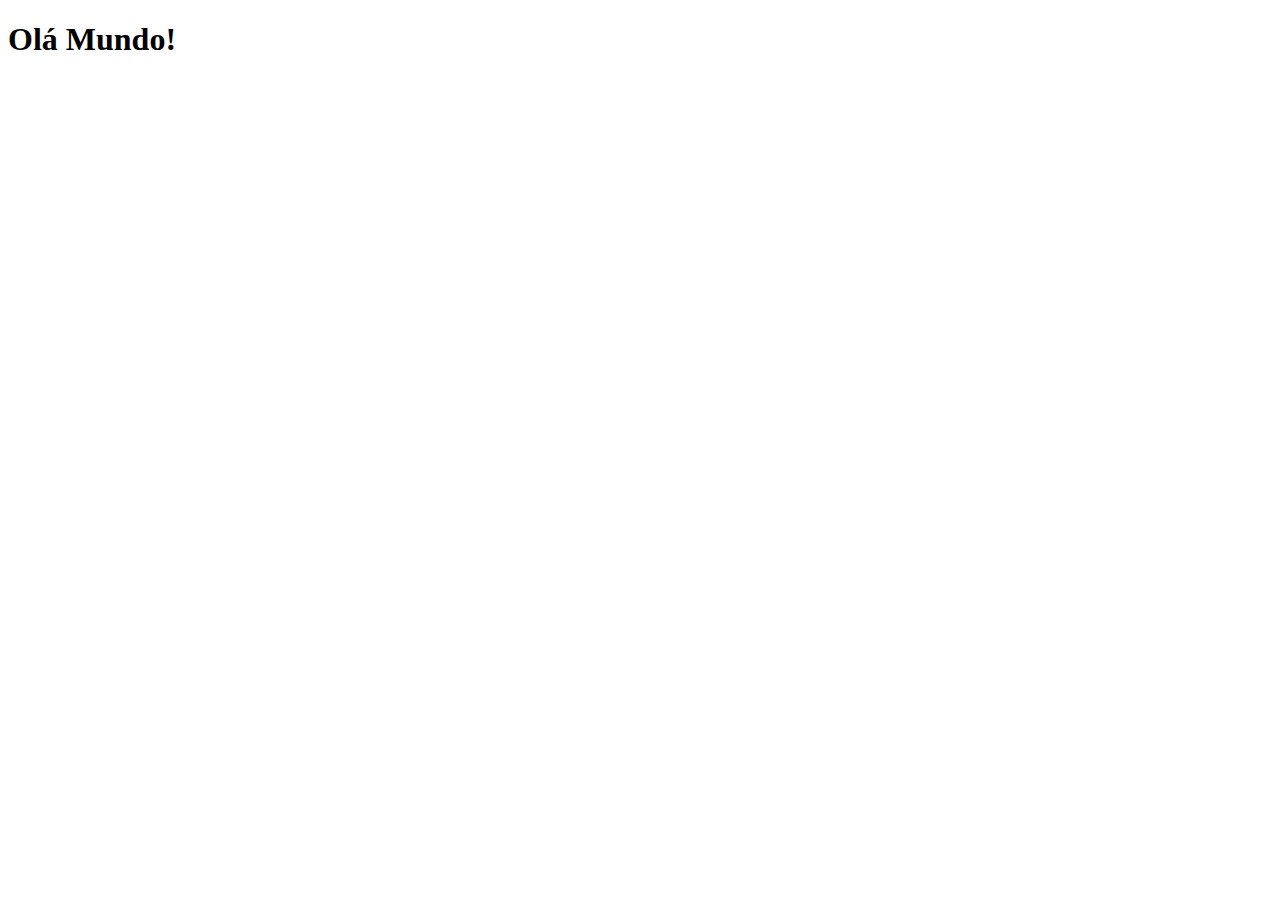
==== index.html @ 039a8e96 "add itens" ====
<!DOCTYPE html>
<html lang="pt-br">
<head>
    <meta charset="UTF-8">
    <meta http-equiv="X-UA-Compatible" content="IE=edge">
    <meta name="viewport" content="width=device-width, initial-scale=1.0">
    <link rel="shortcut icon" href="favicon.ico" type="image/x-icon">
    <title>Projeto Redes Sociais</title>
</head>
<body>
    <h1>Olá Mundo!</h1>
</body>
</html>
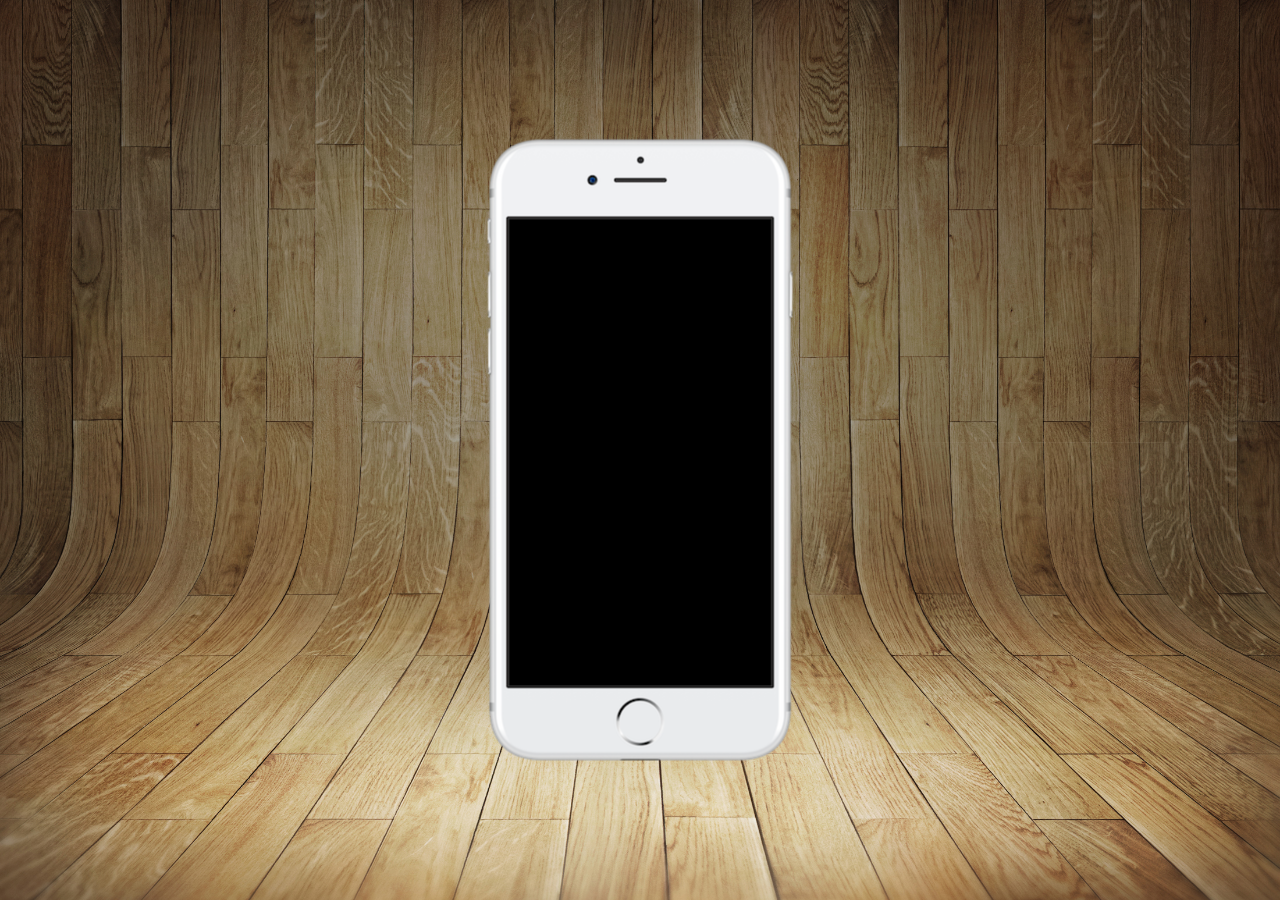
==== commit 8ade809d: "add estilo css" ====
--- a/index.html
+++ b/index.html
@@ -5,9 +5,17 @@
     <meta http-equiv="X-UA-Compatible" content="IE=edge">
     <meta name="viewport" content="width=device-width, initial-scale=1.0">
     <link rel="shortcut icon" href="favicon.ico" type="image/x-icon">
+    <link rel="stylesheet" href="estilo/style.css">
     <title>Projeto Redes Sociais</title>
 </head>
 <body>
-    <h1>Olá Mundo!</h1>
+    <main>
+        <section id="telefone">
+
+        </section>
+        <section id="redes-sociais">
+
+        </section>
+    </main>
 </body>
 </html>--- a/estilo/style.css
+++ b/estilo/style.css
@@ -0,0 +1,34 @@
+@charset "UTF-8";
+
+*{
+    margin: 0;
+    padding: 0;
+    font-family: Arial, Helvetica, sans-serif;
+}
+
+html, body {
+    height: 100vh;
+    width: 100vw;
+}
+
+body  {
+    background: url('../imagens/fundo-madeira.jpg') no-repeat top center;
+    background-size: cover;
+    background-attachment: fixed;
+}
+
+main {
+    position: relative;
+    height: 100vh;
+}
+
+section#telefone {
+    position: absolute;
+    top: 50%;
+    left: 50%;
+    transform: translate(-50%, -50%);
+
+    height: 627px;
+    width: 311px;
+    background: url('../imagens/frame-iphone.png') no-repeat;
+}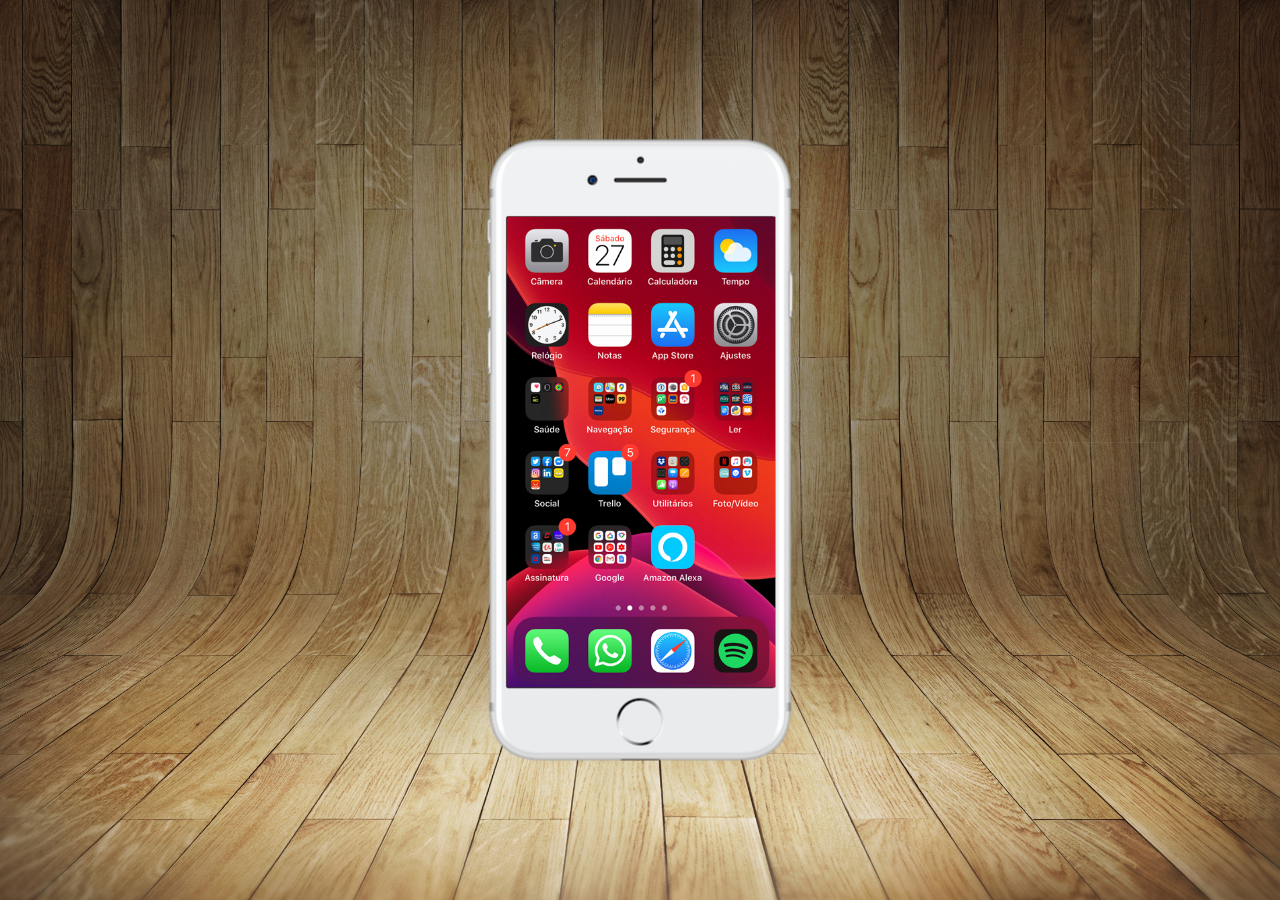
==== commit f1491799: "criando tela home" ====
--- a/index.html
+++ b/index.html
@@ -11,7 +11,7 @@
 <body>
     <main>
         <section id="telefone">
-
+            <iframe src="home.html" name="tela" id="tela" frameborder="0"></iframe>
         </section>
         <section id="redes-sociais">
 
--- a/estilo/style.css
+++ b/estilo/style.css
@@ -31,4 +31,12 @@
     height: 627px;
     width: 311px;
     background: url('../imagens/frame-iphone.png') no-repeat;
+}
+
+iframe#tela {
+    position: relative;
+    top: 80px;
+    left: 22px;
+    width: 269px;
+    height: 471px;
 }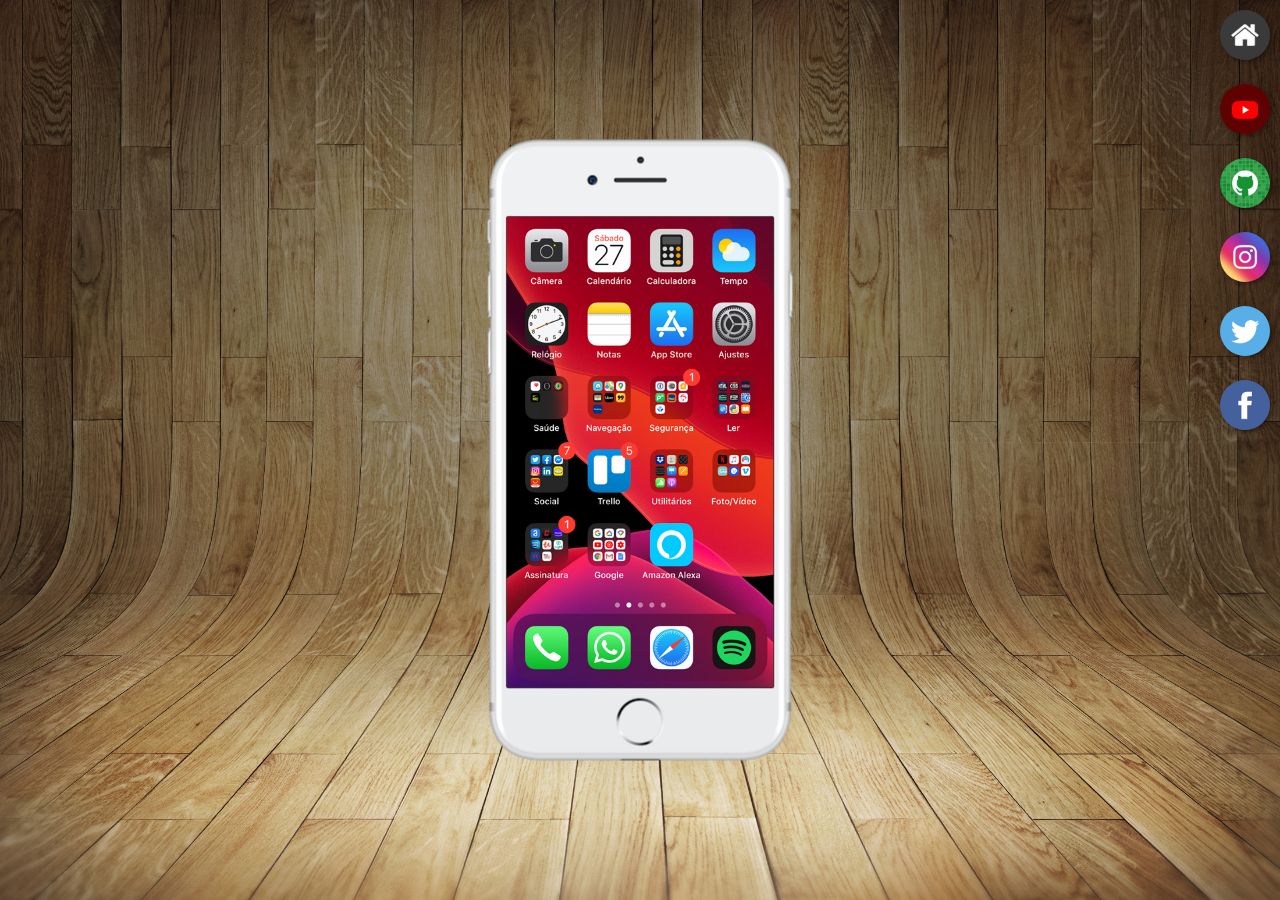
==== commit 3e3f85fa: "adicionando nova pag css e html" ====
--- a/index.html
+++ b/index.html
@@ -11,10 +11,17 @@
 <body>
     <main>
         <section id="telefone">
-            <iframe src="home.html" name="tela" id="tela" frameborder="0"></iframe>
+            <iframe src="home.html" name="tela" id="tela" frameborder="0">
+                Seu navegador não é compatível com isso.
+            </iframe>
         </section>
         <section id="redes-sociais">
-
+            <a href="home.html" target="tela"><img src="imagens/logo-home.jpg" alt="Home"></a><br>
+            <a href="youtube.html" target="tela"><img src="imagens/logo-youtube.jpg" alt="Youtube"></a><br>
+            <a href="github.html" target="tela"><img src="imagens/logo-github.jpg" alt="gitHub"></a><br>
+            <a href="instagram.html" target="tela"><img src="imagens/logo-instagram.jpg" alt="Instagram"></a><br>
+            <a href="twitter.html" target="tela"><img src="imagens/logo-twitter.jpg" alt="Twitter"></a><br>
+            <a href="facebook.html" target="tela"><img src="imagens/logo-facebook.jpg" alt="Facebook"></a>
         </section>
     </main>
 </body>
--- a/estilo/style.css
+++ b/estilo/style.css
@@ -37,6 +37,25 @@
     position: relative;
     top: 80px;
     left: 22px;
-    width: 269px;
+    width: 267px;
     height: 471px;
+}
+
+section#redes-sociais {
+    text-align: right;
+}
+
+section#redes-sociais img {
+    width: 50px;
+    margin: 10px;
+    border-radius: 50%;
+    box-shadow: 2px 2px 5px rgba(0, 0, 0, 0.400);
+    box-sizing: border-box;
+}
+
+section#redes-sociais img:hover {
+    border: 2px solid rgba(255, 255, 255, 0.637);
+    transform: translate(-3px, -3px);
+    box-shadow: 5px 5px 10px rgba(0, 0, 0, 0.623);
+    transition: transform .3s, border 1s;
 }